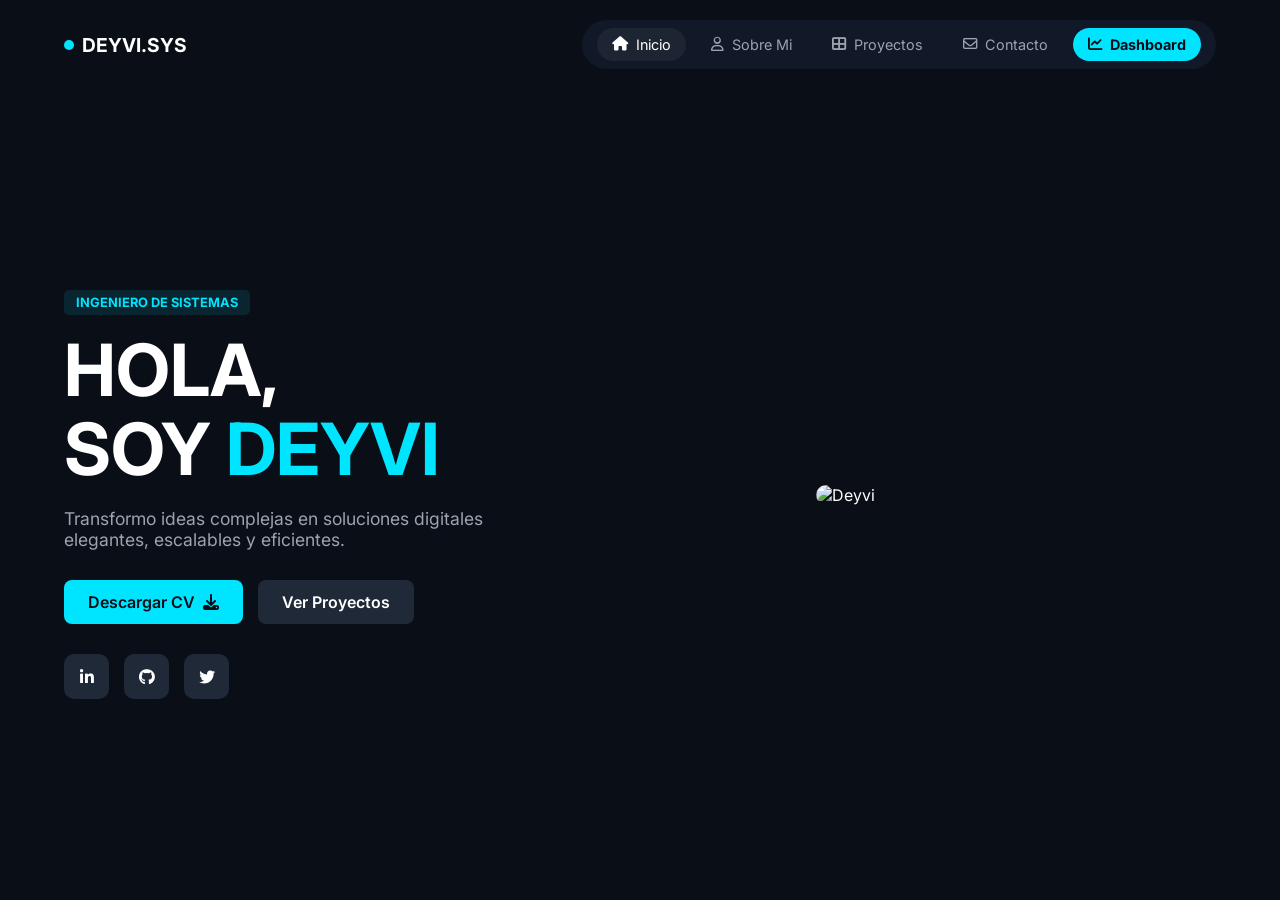
==== HTML-main/index.html @ 7e30cfc0 "Mi portafolio" ====
<!doctype html>
<html lang="es">
  <head>
    <meta charset="UTF-8" />
    <title>Inicio - Deyvi.sys</title>
    <link rel="stylesheet" href="style.css" />
    <link
      rel="stylesheet"
      href="https://cdnjs.cloudflare.com/ajax/libs/font-awesome/6.4.0/css/all.min.css"
    />
  </head>
  <body>
    <nav class="navbar">
      <div class="logo"><span class="dot"></span> DEYVI.SYS</div>
      <ul class="nav-links">
        <li>
          <a href="index.html" class="active"
            ><i class="fas fa-home"></i> Inicio</a
          >
        </li>
        <li>
          <a href="sobre-mi.html"><i class="far fa-user"></i> Sobre Mi</a>
        </li>
        <li>
          <a href="proyectos.html"><i class="fas fa-th-large"></i> Proyectos</a>
        </li>
        <li>
          <a href="contacto.html"><i class="far fa-envelope"></i> Contacto</a>
        </li>
        <li>
          <a href="dashboard/index.html" class="btn-dashboard"
            ><i class="fas fa-chart-line"></i> Dashboard</a
          >
        </li>
      </ul>
    </nav>

    <main class="page-content">
      <section class="hero">
        <div class="hero-content">
          <span class="badge">INGENIERO DE SISTEMAS</span>
          <h1>HOLA, <br />SOY <span class="highlight">DEYVI</span></h1>
          <p>
            Transformo ideas complejas en soluciones digitales elegantes,
            escalables y eficientes.
          </p>
          <div class="hero-buttons">
            <a href="#" class="btn btn-primary"
              >Descargar CV <i class="fas fa-download"></i
            ></a>
            <a href="proyectos.html" class="btn btn-secondary">Ver Proyectos</a>
          </div>
          <div class="social-links">
            <a href="#"><i class="fab fa-linkedin-in"></i></a>
            <a href="#"><i class="fab fa-github"></i></a>
            <a href="#"><i class="fab fa-twitter"></i></a>
          </div>
        </div>
        <div class="hero-image">
          <img src="tu-foto.jpg" alt="Deyvi" />
        </div>
      </section>
    </main>
  </body>
</html>
---- HTML-main/style.css ----
@import url("https://fonts.googleapis.com/css2?family=Inter:wght@300;400;600;700&display=swap");

:root {
  --bg-dark: #0a0e17;
  --card-bg: #111827;
  --primary-cyan: #00e5ff;
  --text-white: #ffffff;
  --text-gray: #9ca3af;
  --btn-dark: #1f2937;
}

* {
  margin: 0;
  padding: 0;
  box-sizing: border-box;
  font-family: "Inter", sans-serif;
}

body {
  background-color: var(--bg-dark);
  color: var(--text-white);
  min-height: 100vh;
  display: flex;
  flex-direction: column;
}

/* Navegación */
.navbar {
  display: flex;
  justify-content: space-between;
  align-items: center;
  padding: 20px 5%;
  background: rgba(10, 14, 23, 0.95);
}
.logo {
  font-weight: bold;
  font-size: 1.2rem;
  display: flex;
  align-items: center;
  gap: 8px;
  color: white;
}
.dot {
  width: 10px;
  height: 10px;
  background: var(--primary-cyan);
  border-radius: 50%;
  display: inline-block;
}
.nav-links {
  display: flex;
  list-style: none;
  gap: 10px;
  background: var(--card-bg);
  padding: 8px 15px;
  border-radius: 30px;
}
.nav-links a {
  color: var(--text-gray);
  text-decoration: none;
  padding: 8px 15px;
  border-radius: 20px;
  font-size: 0.9rem;
  transition: 0.3s;
  display: flex;
  align-items: center;
  gap: 8px;
}
.nav-links a:hover,
.nav-links a.active {
  color: var(--text-white);
  background: rgba(255, 255, 255, 0.05);
}
.btn-dashboard {
  background: var(--primary-cyan) !important;
  color: var(--bg-dark) !important;
  font-weight: bold;
}

/* Contenedor Principal (centra el contenido) */
.page-content {
  flex: 1;
  display: flex;
  align-items: center;
  justify-content: center;
  padding: 40px 5%;
}

/* Botones Generales */
.btn {
  padding: 12px 24px;
  border-radius: 8px;
  text-decoration: none;
  font-weight: 600;
  display: inline-flex;
  align-items: center;
  gap: 8px;
  transition: 0.3s;
}
.btn-primary {
  background: var(--primary-cyan);
  color: var(--bg-dark);
}
.btn-secondary {
  background: var(--btn-dark);
  color: var(--text-white);
}
.btn:hover {
  transform: translateY(-2px);
}

/* --- Inicio --- */
.hero {
  display: flex;
  align-items: center;
  justify-content: space-between;
  width: 100%;
  max-width: 1200px;
  gap: 50px;
}
.hero-content {
  flex: 1;
}
.hero-image {
  flex: 1;
  display: flex;
  justify-content: flex-end;
}
.hero-image img {
  width: 100%;
  max-width: 400px;
  border-radius: 20px;
  object-fit: cover;
}
.badge {
  background: rgba(0, 229, 255, 0.1);
  color: var(--primary-cyan);
  padding: 5px 12px;
  border-radius: 5px;
  font-size: 0.8rem;
  font-weight: bold;
  margin-bottom: 15px;
  display: inline-block;
}
.hero-content h1 {
  font-size: 4.5rem;
  line-height: 1.1;
  margin-bottom: 20px;
}
.highlight {
  color: var(--primary-cyan);
}
.hero-content p {
  color: var(--text-gray);
  font-size: 1.1rem;
  margin-bottom: 30px;
  max-width: 90%;
}
.hero-buttons {
  display: flex;
  gap: 15px;
  margin-bottom: 30px;
}
.social-links {
  display: flex;
  gap: 15px;
}
.social-links a {
  display: flex;
  justify-content: center;
  align-items: center;
  width: 45px;
  height: 45px;
  background: var(--btn-dark);
  color: white;
  text-decoration: none;
  border-radius: 10px;
  transition: 0.3s;
}
.social-links a:hover {
  background: var(--primary-cyan);
  color: var(--bg-dark);
}

/* --- Sobre Mi --- */
.container-split {
  display: grid;
  grid-template-columns: 1.2fr 0.8fr;
  gap: 50px;
  width: 100%;
  max-width: 1200px;
}
.section-title {
  font-size: 2.5rem;
  margin-bottom: 20px;
}
.text-side p {
  color: var(--text-gray);
  margin-bottom: 30px;
  font-size: 1.1rem;
  line-height: 1.8;
}
.stack-title {
  font-size: 1rem;
  color: var(--primary-cyan);
  margin-bottom: 15px;
}
.tags span {
  background: var(--btn-dark);
  padding: 8px 15px;
  border-radius: 8px;
  margin: 0 10px 10px 0;
  display: inline-block;
  font-size: 0.9rem;
}
.info-card {
  background: var(--card-bg);
  padding: 50px;
  border-radius: 20px;
  text-align: center;
  display: flex;
  flex-direction: column;
  align-items: center;
  justify-content: center;
}
.icon-circle {
  width: 70px;
  height: 70px;
  background: rgba(0, 229, 255, 0.1);
  color: var(--primary-cyan);
  border-radius: 50%;
  display: flex;
  align-items: center;
  justify-content: center;
  margin-bottom: 20px;
  font-size: 1.8rem;
}
.code-badge {
  background: #000;
  color: var(--primary-cyan);
  padding: 12px;
  border-radius: 10px;
  font-family: monospace;
  margin-top: 20px;
  font-size: 0.9rem;
}

/* --- Proyectos --- */
.projects-container {
  width: 100%;
  max-width: 1200px;
}
.projects-grid {
  display: grid;
  grid-template-columns: repeat(3, 1fr);
  gap: 25px;
  margin-top: 40px;
}
.project-card {
  background: var(--card-bg);
  padding: 35px 30px;
  border-radius: 20px;
  transition: 0.3s;
  border: 1px solid transparent;
}
.project-card:hover {
  border-color: var(--primary-cyan);
  transform: translateY(-5px);
  cursor: pointer;
}
.p-tech {
  color: var(--primary-cyan);
  font-size: 0.75rem;
  font-weight: bold;
  letter-spacing: 1px;
  display: block;
  margin-bottom: 15px;
}
.project-card h3 {
  margin-bottom: 10px;
  font-size: 1.5rem;
}
.project-card p {
  color: var(--text-gray);
  font-size: 0.95rem;
}

/* --- Contacto --- */
.contact-container {
  width: 100%;
  max-width: 900px;
  text-align: center;
}
.contact-grid {
  display: flex;
  justify-content: center;
  gap: 30px;
  margin-top: 50px;
}
.contact-card {
  background: var(--card-bg);
  padding: 30px 40px;
  border-radius: 20px;
  display: flex;
  align-items: center;
  gap: 20px;
  flex: 1;
  text-align: left;
}
.contact-card i {
  font-size: 2.5rem;
  color: var(--primary-cyan);
}
.label {
  color: var(--primary-cyan);
  font-size: 0.8rem;
  font-weight: bold;
  display: block;
  margin-bottom: 5px;
}
.contact-card p {
  font-size: 1.2rem;
  font-weight: 600;
}
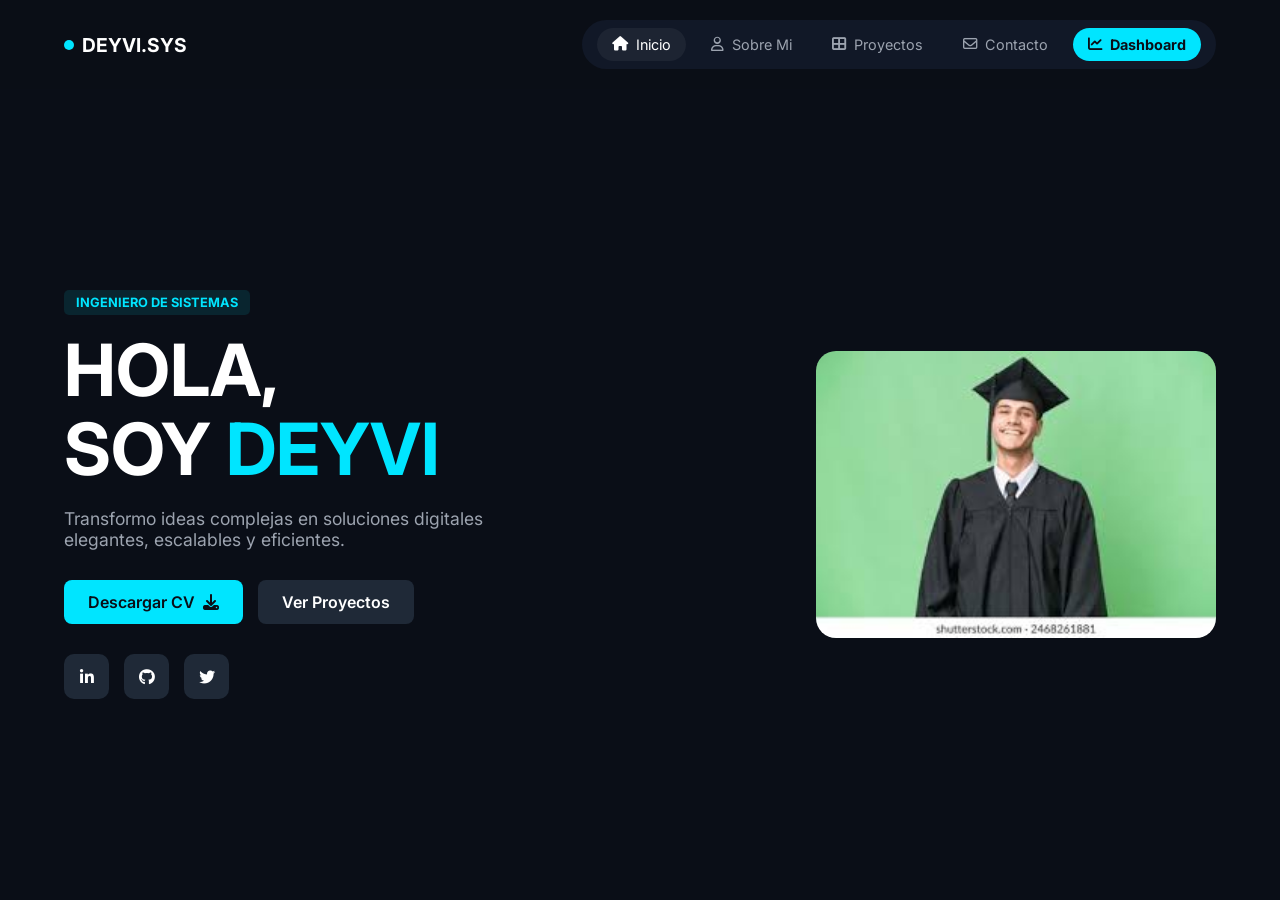
==== commit 3f915455: "." ====
--- a/HTML-main/index.html
+++ b/HTML-main/index.html
@@ -57,7 +57,7 @@
           </div>
         </div>
         <div class="hero-image">
-          <img src="tu-foto.jpg" alt="Deyvi" />
+          <img src="test.jpeg" alt="Deyvi" />
         </div>
       </section>
     </main>
--- a/HTML-main/style.css
+++ b/HTML-main/style.css
@@ -322,3 +322,92 @@
   font-size: 1.2rem;
   font-weight: 600;
 }
+
+@media (max-width: 1023px) {
+    /* Inicio (Hero) */
+    .hero {
+        flex-direction: column;
+        text-align: center;
+        gap: 30px;
+        padding: 40px 5%;
+    }
+    .hero-content {
+        max-width: 100%;
+    }
+    .hero-content h1 {
+        font-size: 3.5rem; /* Letra un poco más pequeña */
+    }
+    .hero-content p {
+        max-width: 100%;
+        margin: 0 auto 30px auto;
+    }
+    .hero-buttons, .social-links {
+        justify-content: center; /* Centramos los botones */
+    }
+    .hero-image {
+        justify-content: center;
+    }
+
+    /* Sobre Mi */
+    .container-split {
+        grid-template-columns: 1fr; /* Pasa de 2 columnas a 1 columna */
+        text-align: center;
+    }
+
+    /* Proyectos */
+    .projects-grid {
+        grid-template-columns: repeat(2, 1fr); /* Pasa de 3 columnas a 2 columnas */
+    }
+
+    /* Contacto */
+    .contact-grid {
+        flex-wrap: wrap; /* Permite que las tarjetas bajen si no caben */
+    }
+}
+
+/* --- MÓVIL (hasta 767px) --- */
+/* Navegación en columna, tarjetas apiladas, textos más pequeños [cite: 95] */
+@media (max-width: 767px) {
+    /* Navegación */
+    .navbar {
+        flex-direction: column;
+        gap: 15px;
+        padding: 15px 5%;
+    }
+    .nav-links {
+        flex-wrap: wrap;
+        justify-content: center;
+        width: 100%;
+    }
+
+    /* Inicio (Hero) */
+    .hero-content h1 {
+        font-size: 2.5rem; /* Letra adaptada a celulares */
+    }
+    .hero-buttons {
+        flex-direction: column; /* Botones uno encima del otro */
+        gap: 10px;
+    }
+    .hero-image img {
+        max-width: 100%; /* La imagen no se sale de la pantalla */
+        height: auto;
+    }
+
+    /* Textos generales */
+    .section-title {
+        font-size: 2rem;
+    }
+
+    /* Proyectos */
+    .projects-grid {
+        grid-template-columns: 1fr; /* En móvil, las tarjetas ocupan todo el ancho (1 sola columna) [cite: 90, 91] */
+    }
+
+    /* Contacto */
+    .contact-card {
+        width: 100%;
+        flex-direction: column;
+        text-align: center;
+        padding: 20px;
+    }
+}
